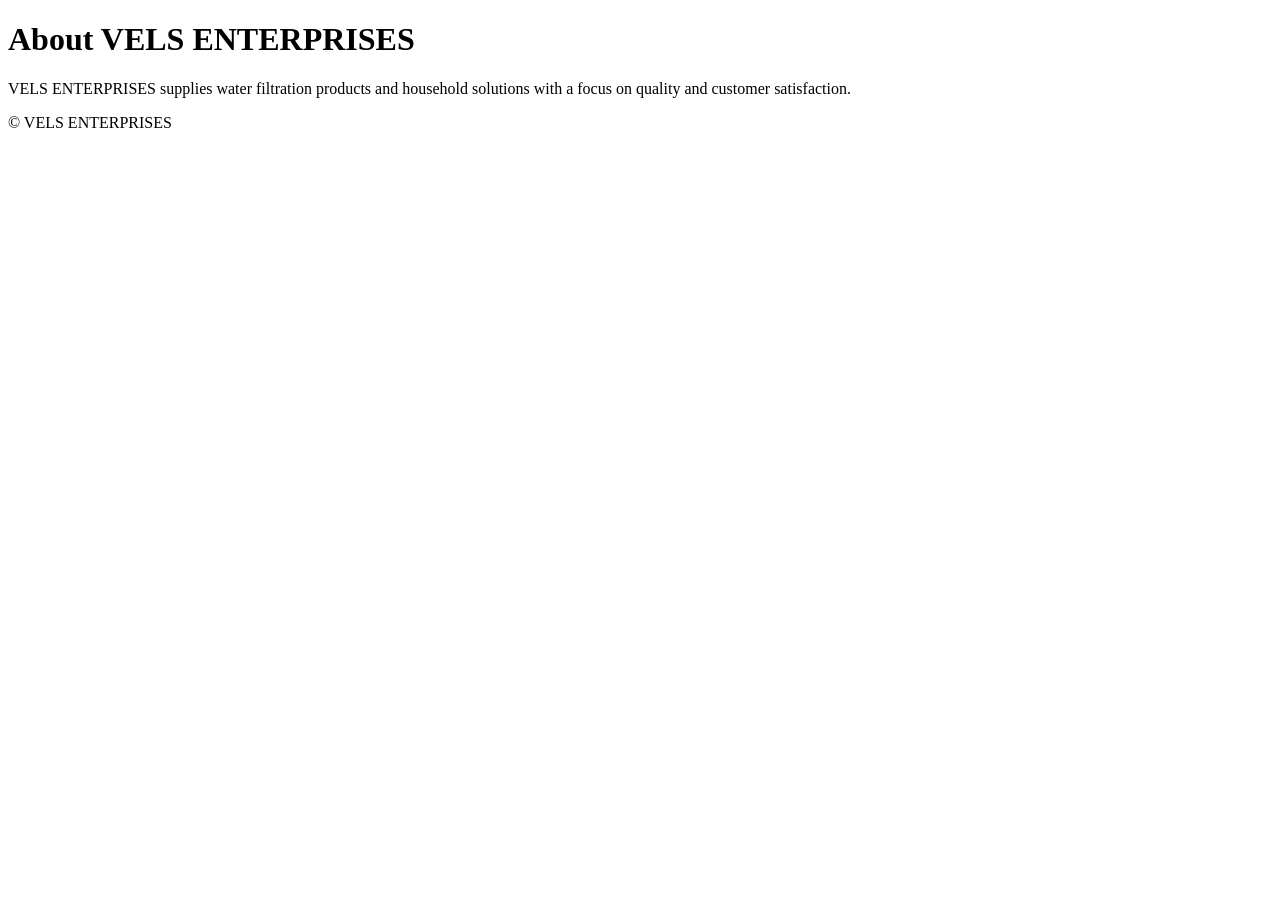
==== about.html @ da9112a2 "Add files via upload" ====
<!doctype html><html><head><link rel="stylesheet" href="css/style.css"><title>About</title></head><body><header><div class="container"><h1>About VELS ENTERPRISES</h1></div></header><main class="container"><p>VELS ENTERPRISES supplies water filtration products and household solutions with a focus on quality and customer satisfaction.</p></main><footer>© VELS ENTERPRISES</footer></body></html>
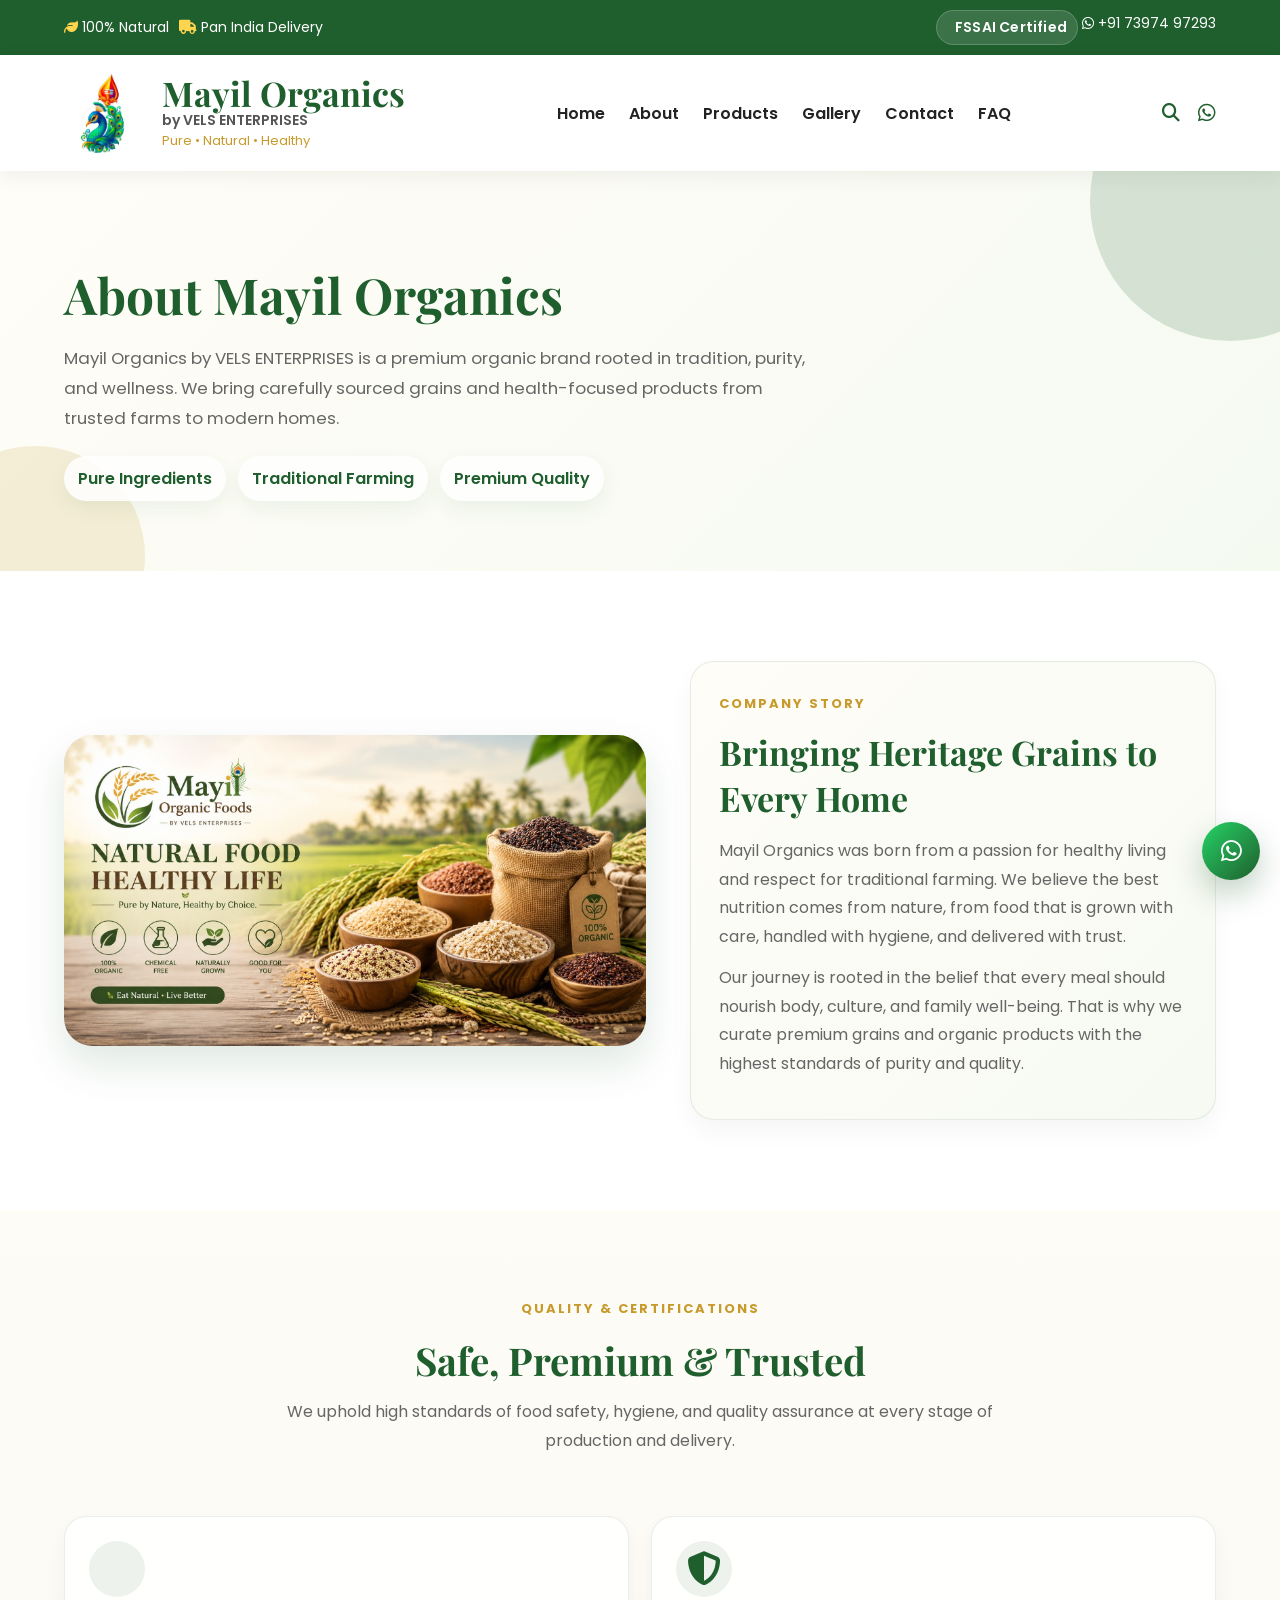
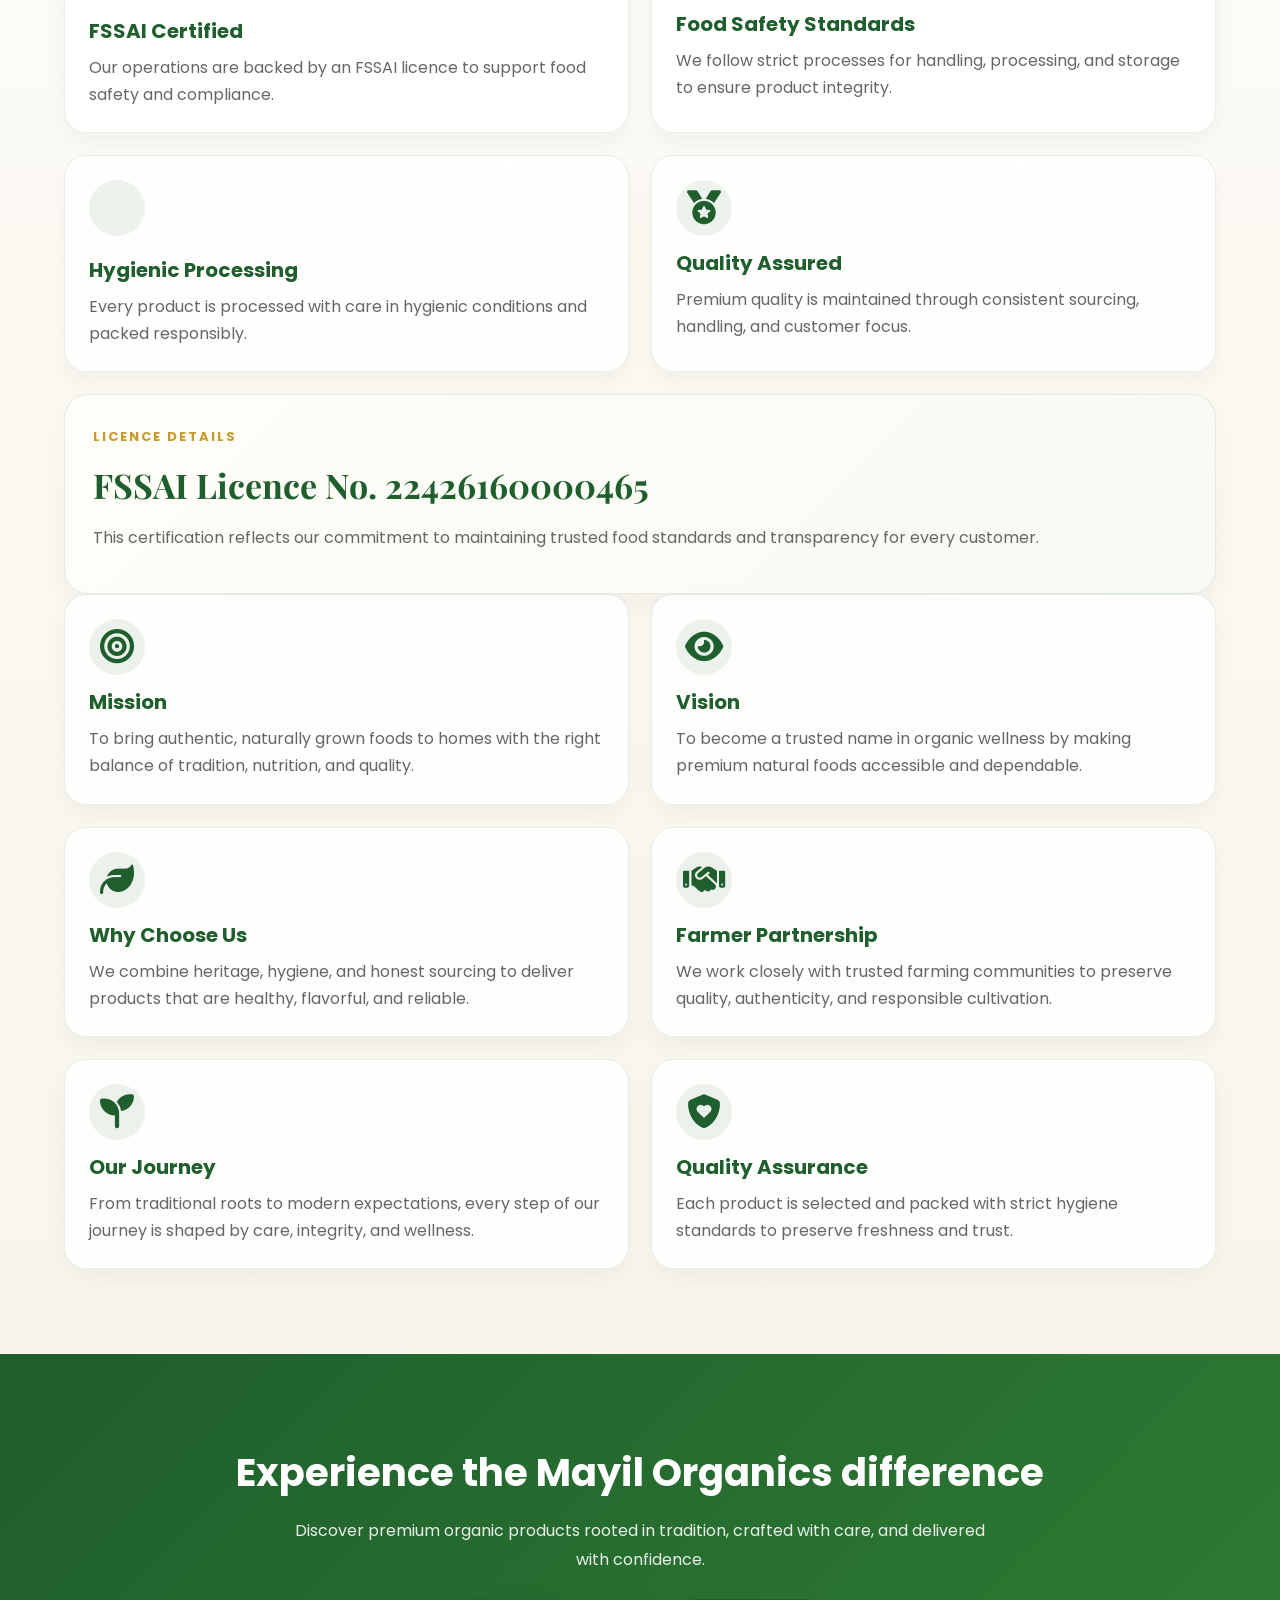
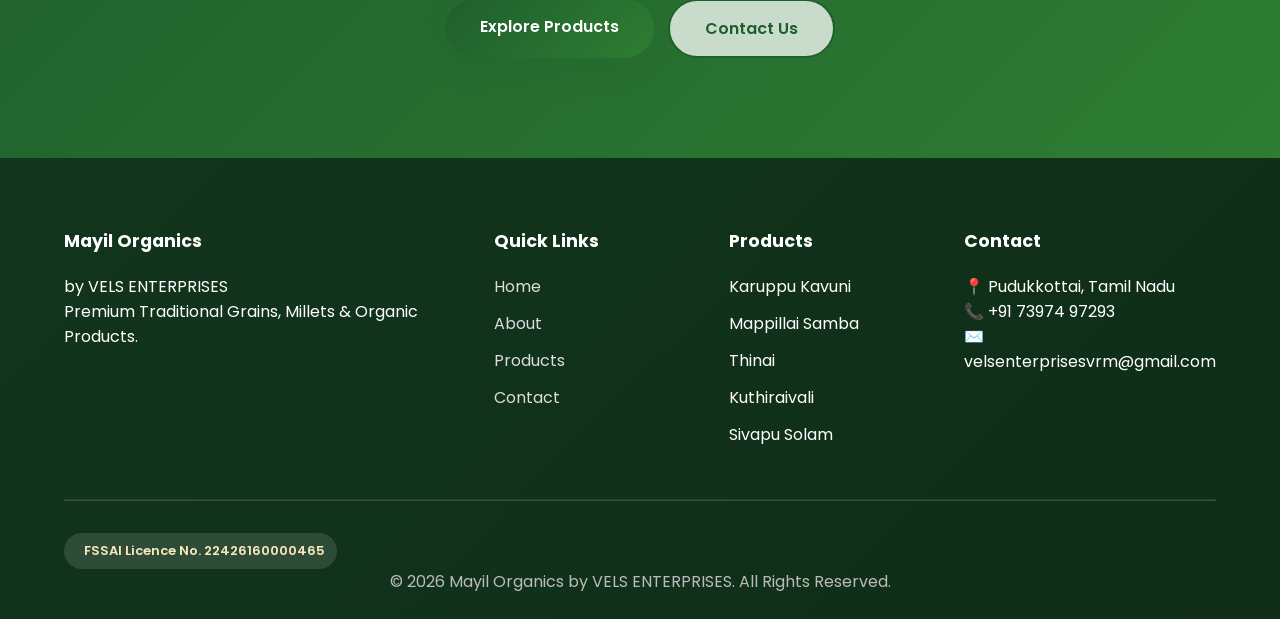
==== commit 03af80a1: "Add files via upload" ====
--- a/about.html
+++ b/about.html
@@ -1 +1,443 @@
-<!doctype html><html><head><link rel="stylesheet" href="css/style.css"><title>About</title></head><body><header><div class="container"><h1>About VELS ENTERPRISES</h1></div></header><main class="container"><p>VELS ENTERPRISES supplies water filtration products and household solutions with a focus on quality and customer satisfaction.</p></main><footer>© VELS ENTERPRISES</footer></body></html>+<!DOCTYPE html>
+<html lang="en">
+<head>
+    <meta charset="UTF-8">
+    <meta name="viewport" content="width=device-width, initial-scale=1.0">
+    <title>About Us | Mayil Organics</title>
+    <meta name="description" content="About Mayil Organics by VELS ENTERPRISES, a premium brand for traditional grains and organic wellness products.">
+    <link rel="preconnect" href="https://fonts.googleapis.com">
+    <link rel="preconnect" href="https://fonts.gstatic.com" crossorigin>
+    <link href="https://fonts.googleapis.com/css2?family=Poppins:wght@300;400;500;600;700&family=Playfair+Display:wght@600;700&display=swap" rel="stylesheet">
+    <link rel="stylesheet" href="https://cdnjs.cloudflare.com/ajax/libs/font-awesome/6.6.0/css/all.min.css">
+    <link rel="stylesheet" href="css/style.css">
+    <style>
+        body {
+            background: linear-gradient(180deg, #fffdf8 0%, #f8f5eb 100%);
+        }
+
+        .about-page header {
+            background: rgba(255,255,255,0.96);
+            backdrop-filter: blur(12px);
+            box-shadow: 0 8px 25px rgba(0,0,0,.06);
+        }
+
+        .about-hero {
+            padding: 90px 0 70px;
+            background: linear-gradient(135deg, #fffdf7 0%, #f5faf1 100%);
+            position: relative;
+            overflow: hidden;
+        }
+
+        .about-hero::before,
+        .about-hero::after {
+            content: '';
+            position: absolute;
+            border-radius: 50%;
+            opacity: .16;
+            pointer-events: none;
+        }
+
+        .about-hero::before {
+            width: 280px;
+            height: 280px;
+            background: #1f5e2d;
+            top: -110px;
+            right: -90px;
+        }
+
+        .about-hero::after {
+            width: 220px;
+            height: 220px;
+            background: #c79a2b;
+            bottom: -95px;
+            left: -75px;
+        }
+
+        .about-hero .container {
+            position: relative;
+            z-index: 1;
+        }
+
+        .about-hero h1 {
+            font-family: 'Playfair Display', serif;
+            font-size: clamp(2.2rem, 4vw, 3.1rem);
+            color: #1f5e2d;
+            margin-bottom: 16px;
+            max-width: 760px;
+        }
+
+        .about-hero p {
+            color: #666;
+            font-size: 1.05rem;
+            line-height: 1.8;
+            max-width: 760px;
+        }
+
+        .about-hero .hero-pills {
+            display: flex;
+            flex-wrap: wrap;
+            gap: 12px;
+            margin-top: 22px;
+        }
+
+        .about-hero .hero-pills span {
+            padding: 10px 14px;
+            border-radius: 999px;
+            background: rgba(255,255,255,0.84);
+            color: #1f5e2d;
+            font-weight: 600;
+            box-shadow: 0 8px 20px rgba(31,94,45,0.07);
+        }
+
+        .about-story {
+            padding: 90px 0;
+            background: #fff;
+        }
+
+        .about-grid {
+            display: grid;
+            grid-template-columns: 1.05fr 0.95fr;
+            gap: 44px;
+            align-items: center;
+        }
+
+        .about-image img {
+            border-radius: 28px;
+            height: 100%;
+            max-height: 520px;
+            object-fit: cover;
+            box-shadow: 0 18px 40px rgba(31,94,45,0.14);
+        }
+
+        .about-card {
+            background: linear-gradient(135deg, #fffdf8, #f6faf2);
+            border: 1px solid rgba(31,94,45,0.1);
+            border-radius: 24px;
+            padding: 28px;
+            box-shadow: 0 12px 24px rgba(0,0,0,.04);
+        }
+
+        .about-card span {
+            color: #c79a2b;
+            font-weight: 700;
+            letter-spacing: 2px;
+            text-transform: uppercase;
+            font-size: 13px;
+        }
+
+        .about-card h2 {
+            font-family: 'Playfair Display', serif;
+            color: #1f5e2d;
+            font-size: 34px;
+            margin: 14px 0 16px;
+        }
+
+        .about-card p {
+            color: #666;
+            line-height: 1.8;
+            margin-bottom: 12px;
+        }
+
+        .about-values {
+            padding: 85px 0;
+            background: linear-gradient(180deg, #fdfcf7 0%, #f8f5eb 100%);
+        }
+
+        .value-grid {
+            display: grid;
+            grid-template-columns: repeat(2, minmax(0, 1fr));
+            gap: 22px;
+        }
+
+        .value-card {
+            background: rgba(255,255,255,0.86);
+            border: 1px solid rgba(31,94,45,0.1);
+            border-radius: 22px;
+            padding: 24px;
+            transition: .35s ease;
+            box-shadow: 0 10px 20px rgba(0,0,0,.04);
+        }
+
+        .value-card:hover {
+            transform: translateY(-7px);
+            box-shadow: 0 18px 35px rgba(31,94,45,0.12);
+        }
+
+        .value-card i {
+            font-size: 34px;
+            color: #1f5e2d;
+            margin-bottom: 12px;
+            display: inline-flex;
+            width: 56px;
+            height: 56px;
+            align-items: center;
+            justify-content: center;
+            border-radius: 50%;
+            background: rgba(31,94,45,0.08);
+        }
+
+        .value-card h3 {
+            color: #1f5e2d;
+            margin-bottom: 8px;
+            font-size: 20px;
+        }
+
+        .value-card p {
+            color: #666;
+            line-height: 1.7;
+            margin: 0;
+        }
+
+        .cta-section {
+            padding: 90px 0 100px;
+            background: linear-gradient(135deg, #1f5e2d, #2e7d32);
+            color: #fff;
+            text-align: center;
+        }
+
+        .cta-section h2 {
+            font-size: clamp(1.8rem, 3vw, 2.45rem);
+            margin-bottom: 16px;
+        }
+
+        .cta-section p {
+            max-width: 720px;
+            margin: 0 auto 24px;
+            color: rgba(255,255,255,0.9);
+            line-height: 1.8;
+        }
+
+        .cta-section .cta-buttons {
+            display: flex;
+            justify-content: center;
+            gap: 14px;
+            flex-wrap: wrap;
+        }
+
+        @media (max-width: 900px) {
+            .about-grid {
+                grid-template-columns: 1fr;
+            }
+        }
+
+        @media (max-width: 768px) {
+            .about-hero,
+            .about-story,
+            .about-values,
+            .cta-section {
+                padding: 72px 0;
+            }
+
+            .value-grid {
+                grid-template-columns: 1fr;
+            }
+        }
+    </style>
+</head>
+<body class="about-page">
+<div class="page-loading"><div class="loader"></div></div>
+<div class="search-modal">
+    <div class="modal-card">
+        <div class="modal-head"><h3>Search Products</h3><button type="button" class="close" aria-label="Close search">✕</button></div>
+        <input type="text" placeholder="Search for products">
+        <div class="search-results"></div>
+    </div>
+</div>
+
+<div class="top-bar">
+    <div class="container">
+        <div class="top-left">
+            <span><i class="fa-solid fa-leaf"></i> 100% Natural</span>
+            <span><i class="fa-solid fa-truck"></i> Pan India Delivery</span>
+        </div>
+        <div class="top-right">
+            <span class="top-bar-badge"><i class="fa-solid fa-badge-check"></i> FSSAI Certified</span>
+            <i class="fa-brands fa-whatsapp"></i>
+            +91 73974 97293
+        </div>
+    </div>
+</div>
+
+<header>
+    <div class="container">
+        <nav>
+            <a href="index.html" class="logo">
+                <img src="images/logo.png" alt="Mayil Organics Logo">
+                <div class="logo-text">
+                    <h2>Mayil Organics</h2>
+                    <span>by VELS ENTERPRISES</span>
+                    <small>Pure • Natural • Healthy</small>
+                </div>
+            </a>
+            <ul>
+                <li><a href="index.html">Home</a></li>
+                <li><a href="about.html" class="active">About</a></li>
+                <li><a href="products.html">Products</a></li>
+                <li><a href="gallery.html">Gallery</a></li>
+                <li><a href="contact.html">Contact</a></li>
+                <li><a href="faq.html">FAQ</a></li>
+            </ul>
+            <div class="nav-icons">
+                <button class="search-btn" aria-label="Search products"><i class="fa-solid fa-magnifying-glass"></i></button>
+                <a href="https://wa.me/917397497293"><i class="fa-brands fa-whatsapp"></i></a>
+            </div>
+        </nav>
+    </div>
+</header>
+
+<section class="about-hero">
+    <div class="container">
+        <h1>About Mayil Organics</h1>
+        <p>Mayil Organics by VELS ENTERPRISES is a premium organic brand rooted in tradition, purity, and wellness. We bring carefully sourced grains and health-focused products from trusted farms to modern homes.</p>
+        <div class="hero-pills">
+            <span>Pure Ingredients</span>
+            <span>Traditional Farming</span>
+            <span>Premium Quality</span>
+        </div>
+    </div>
+</section>
+
+<section class="about-story">
+    <div class="container">
+        <div class="about-grid">
+            <div class="about-image">
+                <img src="images/hero-banner.jpg" alt="Organic farm and premium produce">
+            </div>
+            <div class="about-card">
+                <span>Company Story</span>
+                <h2>Bringing Heritage Grains to Every Home</h2>
+                <p>Mayil Organics was born from a passion for healthy living and respect for traditional farming. We believe the best nutrition comes from nature, from food that is grown with care, handled with hygiene, and delivered with trust.</p>
+                <p>Our journey is rooted in the belief that every meal should nourish body, culture, and family well-being. That is why we curate premium grains and organic products with the highest standards of purity and quality.</p>
+            </div>
+        </div>
+    </div>
+</section>
+
+<section class="about-values">
+    <div class="container">
+        <div class="section-title">
+            <span>QUALITY & CERTIFICATIONS</span>
+            <h2>Safe, Premium & Trusted</h2>
+            <p>We uphold high standards of food safety, hygiene, and quality assurance at every stage of production and delivery.</p>
+        </div>
+
+        <div class="value-grid">
+            <div class="value-card">
+                <i class="fa-solid fa-badge-check"></i>
+                <h3>FSSAI Certified</h3>
+                <p>Our operations are backed by an FSSAI licence to support food safety and compliance.</p>
+            </div>
+            <div class="value-card">
+                <i class="fa-solid fa-shield-halved"></i>
+                <h3>Food Safety Standards</h3>
+                <p>We follow strict processes for handling, processing, and storage to ensure product integrity.</p>
+            </div>
+            <div class="value-card">
+                <i class="fa-solid fa-sparkles"></i>
+                <h3>Hygienic Processing</h3>
+                <p>Every product is processed with care in hygienic conditions and packed responsibly.</p>
+            </div>
+            <div class="value-card">
+                <i class="fa-solid fa-medal"></i>
+                <h3>Quality Assured</h3>
+                <p>Premium quality is maintained through consistent sourcing, handling, and customer focus.</p>
+            </div>
+        </div>
+
+        <div class="about-card" style="margin-top:22px;">
+            <span>LICENCE DETAILS</span>
+            <h2>FSSAI Licence No. 22426160000465</h2>
+            <p>This certification reflects our commitment to maintaining trusted food standards and transparency for every customer.</p>
+        </div>
+
+        <div class="value-grid">
+            <div class="value-card">
+                <i class="fa-solid fa-bullseye"></i>
+                <h3>Mission</h3>
+                <p>To bring authentic, naturally grown foods to homes with the right balance of tradition, nutrition, and quality.</p>
+            </div>
+            <div class="value-card">
+                <i class="fa-solid fa-eye"></i>
+                <h3>Vision</h3>
+                <p>To become a trusted name in organic wellness by making premium natural foods accessible and dependable.</p>
+            </div>
+            <div class="value-card">
+                <i class="fa-solid fa-leaf"></i>
+                <h3>Why Choose Us</h3>
+                <p>We combine heritage, hygiene, and honest sourcing to deliver products that are healthy, flavorful, and reliable.</p>
+            </div>
+            <div class="value-card">
+                <i class="fa-solid fa-handshake"></i>
+                <h3>Farmer Partnership</h3>
+                <p>We work closely with trusted farming communities to preserve quality, authenticity, and responsible cultivation.</p>
+            </div>
+            <div class="value-card">
+                <i class="fa-solid fa-seedling"></i>
+                <h3>Our Journey</h3>
+                <p>From traditional roots to modern expectations, every step of our journey is shaped by care, integrity, and wellness.</p>
+            </div>
+            <div class="value-card">
+                <i class="fa-solid fa-shield-heart"></i>
+                <h3>Quality Assurance</h3>
+                <p>Each product is selected and packed with strict hygiene standards to preserve freshness and trust.</p>
+            </div>
+        </div>
+    </div>
+</section>
+
+<section class="cta-section">
+    <div class="container">
+        <h2>Experience the Mayil Organics difference</h2>
+        <p>Discover premium organic products rooted in tradition, crafted with care, and delivered with confidence.</p>
+        <div class="cta-buttons">
+            <a href="products.html" class="btn">Explore Products</a>
+            <a href="contact.html" class="btn-outline">Contact Us</a>
+        </div>
+    </div>
+</section>
+
+<footer>
+    <div class="container">
+        <div class="footer-grid">
+            <div>
+                <h3>Mayil Organics</h3>
+                <p>by VELS ENTERPRISES</p>
+                <p>Premium Traditional Grains, Millets & Organic Products.</p>
+            </div>
+            <div>
+                <h4>Quick Links</h4>
+                <ul>
+                    <li><a href="index.html">Home</a></li>
+                    <li><a href="about.html">About</a></li>
+                    <li><a href="products.html">Products</a></li>
+                    <li><a href="contact.html">Contact</a></li>
+                </ul>
+            </div>
+            <div>
+                <h4>Products</h4>
+                <ul>
+                    <li>Karuppu Kavuni</li>
+                    <li>Mappillai Samba</li>
+                    <li>Thinai</li>
+                    <li>Kuthiraivali</li>
+                    <li>Sivapu Solam</li>
+                </ul>
+            </div>
+            <div>
+                <h4>Contact</h4>
+                <p>📍 Pudukkottai, Tamil Nadu</p>
+                <p>📞 +91 73974 97293</p>
+                <p>✉️ velsenterprisesvrm@gmail.com</p>
+            </div>
+        </div>
+        <hr>
+        <div class="footer-badge"><i class="fa-solid fa-badge-check"></i> FSSAI Licence No. 22426160000465</div>
+<p class="copyright">© 2026 Mayil Organics by VELS ENTERPRISES. All Rights Reserved.</p>
+    </div>
+</footer>
+
+<a href="https://wa.me/917397497293" class="floating-whatsapp" aria-label="WhatsApp Enquiry"><i class="fa-brands fa-whatsapp"></i></a>
+
+<script src="js/script.js"></script>
+</body>
+</html>
--- a/css/style.css
+++ b/css/style.css
@@ -0,0 +1,1320 @@
+/* ==========================================
+   MAYIL ORGANICS
+   by VELS ENTERPRISES
+========================================== */
+
+@import url('https://fonts.googleapis.com/css2?family=Poppins:wght@300;400;500;600;700&family=Playfair+Display:wght@600;700&display=swap');
+
+:root{
+
+    --primary:#1F5E2D;
+    --secondary:#2E7D32;
+    --gold:#C79A2B;
+    --cream:#FFF9F1;
+    --white:#ffffff;
+    --black:#222;
+    --gray:#666;
+    --light:#F7F8F5;
+    --bg-soft:#fcfbf7;
+    --border:rgba(31,94,45,0.14);
+    --shadow:0 20px 45px rgba(17,52,30,0.12);
+    --shadow-soft:0 12px 28px rgba(17,52,30,0.08);
+
+}
+
+*{
+    margin:0;
+    padding:0;
+    box-sizing:border-box;
+}
+
+html{
+    scroll-behavior:smooth;
+}
+
+body{
+
+    font-family:'Poppins',sans-serif;
+
+    background:linear-gradient(180deg, #fffdf8 0%, var(--cream) 100%);
+
+    color:var(--black);
+
+    overflow-x:hidden;
+
+}
+
+::selection{
+    background:rgba(31,94,45,0.16);
+    color:var(--primary);
+}
+
+a{
+
+    text-decoration:none;
+
+    color:inherit;
+
+}
+
+img{
+
+    width:100%;
+
+    display:block;
+
+}
+
+.container{
+
+    width:90%;
+
+    max-width:1280px;
+
+    margin:auto;
+
+}
+
+/* ==========================
+      TOP BAR
+========================== */
+
+.top-bar{
+
+    background:var(--primary);
+
+    color:white;
+
+    padding:10px 0;
+
+    font-size:14px;
+
+}
+
+.top-bar .container{
+
+    display:flex;
+
+    justify-content:space-between;
+    flex-wrap:wrap;
+    gap:10px;
+    align-items:center;
+
+}
+
+.top-left{
+    display:flex;
+    flex-wrap:wrap;
+    align-items:center;
+    gap:10px;
+}
+
+.top-left span{
+
+    margin-right:0;
+
+}
+
+.top-left i{
+
+    color:#ffd54f;
+
+}
+
+.top-bar-badge{
+    display:inline-flex;
+    align-items:center;
+    gap:8px;
+    padding:6px 10px;
+    border-radius:999px;
+    background:rgba(255,255,255,0.13);
+    border:1px solid rgba(255,255,255,0.18);
+    font-weight:600;
+    letter-spacing:0.2px;
+}
+
+.top-bar-badge i{
+    color:#ffd54f;
+}
+
+/* ==========================
+      HEADER
+========================== */
+
+header{
+    position:sticky;
+    top:0;
+    z-index:999;
+    background:rgba(255,255,255,0.94);
+    backdrop-filter:blur(12px);
+    box-shadow:0 8px 25px rgba(0,0,0,.06);
+}
+
+nav{
+
+    display:flex;
+
+    justify-content:space-between;
+
+    align-items:center;
+
+    padding:18px 0;
+
+    position:relative;
+
+}
+
+.logo{
+    display:flex;
+    align-items:center;
+    gap:18px;
+    text-decoration:none;
+    color:inherit;
+}
+
+.logo:hover{
+    opacity:0.95;
+}
+
+.logo img{
+    width:80px;
+    height:80px;
+    object-fit:contain;
+}
+
+.logo-text{
+    display:flex;
+    flex-direction:column;
+}
+
+.logo-text h2{
+    font-family:'Playfair Display',serif;
+    color:var(--primary);
+    font-size:34px;
+    margin:0;
+    line-height:1;
+}
+
+.logo-text span{
+    font-size:14px;
+    color:#555;
+    font-weight:600;
+}
+
+.logo-text small{
+    color:var(--gold);
+    font-size:13px;
+}
+
+.nav-links{
+    display:flex;
+    align-items:center;
+    gap:24px;
+}
+
+nav ul{
+
+    display:flex;
+
+    list-style:none;
+
+    gap:24px;
+
+}
+
+nav ul li{
+
+    font-weight:600;
+
+}
+
+nav ul li a{
+
+    transition:.3s;
+    position:relative;
+
+}
+
+nav ul li a:hover{
+
+    color:var(--primary);
+
+}
+
+nav ul li a::after{
+    content:'';
+    position:absolute;
+    left:0;
+    bottom:-6px;
+    width:0;
+    height:2px;
+    background:var(--primary);
+    transition:.3s;
+}
+
+nav ul li a:hover::after{
+    width:100%;
+}
+
+.nav-icons{
+
+    display:flex;
+
+    gap:18px;
+
+    font-size:20px;
+
+    color:var(--primary);
+
+}
+
+.menu-toggle{
+    display:none;
+    flex-direction:column;
+    gap:5px;
+    background:transparent;
+    border:none;
+    cursor:pointer;
+    padding:6px;
+}
+
+.menu-toggle span{
+    width:24px;
+    height:2px;
+    background:var(--primary);
+    border-radius:2px;
+    transition:.3s;
+}
+
+/* ==========================
+       HERO
+========================== */
+
+.hero{
+    padding:110px 0 110px;
+    background:linear-gradient(135deg,#fffdf7 0%,#f3f9f2 50%,#ebf7e7 100%);
+    position:relative;
+    overflow:hidden;
+}
+
+.hero::before,
+.hero::after{
+    content:'';
+    position:absolute;
+    border-radius:50%;
+    opacity:.14;
+    pointer-events:none;
+}
+
+.hero::before{
+    width:360px;
+    height:360px;
+    background:var(--primary);
+    top:-140px;
+    right:-120px;
+}
+
+.hero::after{
+    width:260px;
+    height:260px;
+    background:var(--gold);
+    bottom:-110px;
+    left:-90px;
+}
+
+.hero-content{
+    display:grid;
+    grid-template-columns:1.04fr 0.96fr;
+    align-items:center;
+    gap:70px;
+    position:relative;
+    z-index:1;
+}
+
+.hero-left{
+    display:flex;
+    flex-direction:column;
+    gap:18px;
+}
+
+.hero h5{
+    color:var(--gold);
+    letter-spacing:3px;
+    margin-bottom:5px;
+    font-size:13px;
+    font-weight:700;
+    text-transform:uppercase;
+}
+
+.hero h1{
+    font-family:'Playfair Display',serif;
+    font-size:clamp(2.3rem, 4.4vw, 4.1rem);
+    line-height:1.05;
+    color:var(--primary);
+    max-width:620px;
+    margin:0;
+}
+
+.hero p{
+    color:#666;
+    line-height:1.8;
+    font-size:1.02rem;
+    max-width:600px;
+    margin:0;
+}
+
+.hero-right{
+    display:flex;
+    justify-content:center;
+}
+
+.hero-visual-card{
+    position:relative;
+    width:min(100%, 500px);
+}
+
+.hero-visual-card img{
+    border-radius:32px;
+    box-shadow:var(--shadow);
+    border:8px solid rgba(255,255,255,0.75);
+    min-height:420px;
+    object-fit:cover;
+}
+
+.hero-floating-card{
+    position:absolute;
+    left:-22px;
+    bottom:24px;
+    background:rgba(255,255,255,0.95);
+    border:1px solid rgba(31,94,45,0.12);
+    border-radius:20px;
+    padding:16px 18px;
+    box-shadow:var(--shadow-soft);
+    max-width:240px;
+}
+
+.hero-floating-card span{
+    display:block;
+    color:var(--gold);
+    font-size:11px;
+    font-weight:700;
+    letter-spacing:2px;
+    text-transform:uppercase;
+    margin-bottom:8px;
+}
+
+.hero-floating-card strong{
+    color:var(--primary);
+    font-size:1rem;
+    line-height:1.5;
+}
+
+.trust-strip{
+    margin-top:-28px;
+    position:relative;
+    z-index:2;
+    padding-bottom:40px;
+}
+
+.trust-strip .container{
+    background:rgba(255,255,255,0.95);
+    box-shadow:var(--shadow-soft);
+    border:1px solid rgba(31,94,45,0.08);
+    border-radius:24px;
+    padding:24px 28px;
+    display:grid;
+    grid-template-columns:repeat(3, minmax(0, 1fr));
+    gap:16px;
+}
+
+.trust-item{
+    display:flex;
+    align-items:center;
+    gap:10px;
+    color:var(--primary);
+    font-weight:600;
+    padding:10px 12px;
+    background:linear-gradient(135deg, #f7f9f2, #fffdf8);
+    border-radius:16px;
+}
+
+.trust-item i{
+    color:var(--gold);
+    font-size:16px;
+}
+
+.hero-buttons{
+    display:flex;
+    gap:15px;
+    flex-wrap:wrap;
+    margin-top:6px;
+}
+
+.hero-highlights{
+    display:flex;
+    flex-wrap:wrap;
+    gap:12px;
+    margin-top:8px;
+}
+
+.hero-highlights span{
+    display:inline-flex;
+    align-items:center;
+    gap:8px;
+    padding:10px 14px;
+    border-radius:999px;
+    background:rgba(255,255,255,0.88);
+    color:var(--primary);
+    font-size:14px;
+    box-shadow:0 8px 20px rgba(31,94,45,0.08);
+}
+
+.hero-highlights i{
+    color:var(--gold);
+}
+
+/* ==========================
+      BUTTONS
+========================== */
+
+.btn{
+
+    display:inline-block;
+
+    background:linear-gradient(135deg, var(--primary), var(--secondary));
+
+    color:white;
+
+    padding:15px 35px;
+
+    border-radius:50px;
+
+    font-weight:600;
+
+    transition:.4s;
+
+    box-shadow:0 12px 28px rgba(31,94,45,0.2);
+
+}
+
+.btn:hover{
+
+    background:linear-gradient(135deg, var(--secondary), var(--gold));
+
+    transform:translateY(-3px);
+
+}
+
+.btn-outline{
+
+    display:inline-block;
+
+    border:2px solid var(--primary);
+
+    color:var(--primary);
+
+    padding:15px 35px;
+
+    border-radius:50px;
+
+    font-weight:600;
+
+    transition:.4s;
+
+    background:rgba(255,255,255,0.75);
+
+}
+
+.btn-outline:hover{
+
+    background:var(--primary);
+
+    color:white;
+
+    transform:translateY(-3px);
+
+}
+
+/* ==========================
+      SECTION TITLE
+========================== */
+
+.section-title{
+    text-align:center;
+    margin-bottom:60px;
+}
+
+.section-title span{
+    color:var(--gold);
+    font-weight:700;
+    letter-spacing:2px;
+    text-transform:uppercase;
+    font-size:13px;
+}
+
+.section-title h2{
+    font-family:'Playfair Display',serif;
+    font-size:clamp(1.9rem, 3vw, 2.6rem);
+    color:var(--primary);
+    margin:14px 0 12px;
+}
+
+.section-title p{
+    color:var(--gray);
+    max-width:720px;
+    margin:auto;
+    line-height:1.8;
+}
+
+/* ==========================
+      FEATURED PRODUCTS
+========================== */
+
+.featured-products{
+    padding:100px 0;
+    background:linear-gradient(180deg, #ffffff 0%, #fcfbf7 100%);
+}
+
+.product-grid{
+    display:grid;
+    grid-template-columns:repeat(auto-fit,minmax(250px,1fr));
+    gap:30px;
+    align-items:stretch;
+}
+
+.product-card{
+    background:rgba(255,255,255,0.86);
+    backdrop-filter:blur(16px);
+    border-radius:24px;
+    overflow:hidden;
+    box-shadow:var(--shadow-soft);
+    transition:.4s;
+    border:1px solid var(--border);
+    position:relative;
+    display:flex;
+    flex-direction:column;
+    height:100%;
+}
+
+.product-card::before{
+    content:'';
+    position:absolute;
+    inset:0;
+    background:linear-gradient(135deg, rgba(31,94,45,0.03), transparent 70%);
+    pointer-events:none;
+}
+
+.product-card:hover{
+    transform:translateY(-10px);
+    box-shadow:0 24px 45px rgba(31,94,45,0.16);
+    border-color:rgba(31,94,45,0.2);
+}
+
+.product-media{
+    position:relative;
+    background:linear-gradient(135deg,#fffdf7,#f4f9f0);
+    padding:20px;
+}
+
+.best-seller{
+    position:absolute;
+    top:16px;
+    left:16px;
+    background:linear-gradient(135deg,var(--gold),#f2c95a);
+    color:#fff;
+    font-size:11px;
+    font-weight:700;
+    letter-spacing:1.2px;
+    padding:8px 12px;
+    border-radius:999px;
+    text-transform:uppercase;
+    box-shadow:0 8px 18px rgba(199,154,43,0.25);
+}
+
+.cert-badge{
+    display:inline-flex;
+    align-items:center;
+    gap:6px;
+    background:linear-gradient(135deg,var(--gold),#f2c95a);
+    color:#fff;
+    padding:6px 10px;
+    border-radius:999px;
+    font-size:11px;
+    font-weight:700;
+    letter-spacing:1px;
+    text-transform:uppercase;
+    box-shadow:0 8px 18px rgba(199,154,43,0.22);
+}
+
+.product-card .cert-badge{
+    position:absolute;
+    top:14px;
+    right:14px;
+    z-index:2;
+}
+
+.product-card img{
+    height:260px;
+    object-fit:contain;
+    transition:.4s;
+}
+
+.product-card:hover img{
+    transform:scale(1.03);
+}
+
+.product-info{
+    padding:24px;
+    display:flex;
+    flex-direction:column;
+    gap:12px;
+    flex:1;
+}
+
+.product-top{
+    display:flex;
+    justify-content:space-between;
+    align-items:flex-start;
+    gap:10px;
+}
+
+.product-info h3{
+    color:var(--primary);
+    font-size:20px;
+    margin-bottom:0;
+}
+
+.product-tag{
+    color:var(--gold);
+    font-size:12px;
+    font-weight:700;
+    text-transform:uppercase;
+    letter-spacing:1px;
+    white-space:nowrap;
+}
+
+.product-info p{
+    color:var(--gray);
+    line-height:1.6;
+    margin-bottom:4px;
+}
+
+.product-badges{
+    margin-top:2px;
+}
+
+.pill{
+    display:inline-block;
+    padding:7px 12px;
+    border-radius:999px;
+    font-size:12px;
+    font-weight:700;
+    letter-spacing:0.5px;
+}
+
+.natural-pill{
+    background:rgba(31,94,45,0.1);
+    color:var(--primary);
+}
+
+.product-rating{
+    display:flex;
+    align-items:center;
+    gap:8px;
+    color:var(--gold);
+    font-weight:600;
+}
+
+.stars{letter-spacing:1px;}
+
+.rating-text{color:var(--primary);font-size:14px;}
+
+.product-actions{
+    display:flex;
+    flex-wrap:wrap;
+    gap:10px;
+    margin-top:auto;
+}
+
+.product-btn{
+    display:inline-flex;
+    align-items:center;
+    justify-content:center;
+    gap:8px;
+    padding:11px 16px;
+    border-radius:999px;
+    background:var(--primary);
+    color:white;
+    transition:.3s;
+    font-size:14px;
+    font-weight:600;
+    text-align:center;
+}
+
+.product-btn:hover{
+    background:var(--gold);
+    transform:translateY(-2px);
+}
+
+.whatsapp-btn{background:linear-gradient(135deg,#25D366,#1fb85b);}
+
+.outline-btn{
+    background:transparent;
+    color:var(--primary);
+    border:1px solid rgba(31,94,45,0.2);
+}
+
+.outline-btn:hover{
+    background:var(--primary);
+    color:#fff;
+}
+
+@media(max-width:768px){
+    .product-actions{
+        flex-direction:column;
+    }
+
+    .product-btn{
+        width:100%;
+    }
+}
+
+/* ==========================
+      ABOUT MAYIL ORGANICS
+========================== */
+
+.about-premium{
+    padding:100px 0;
+    background:linear-gradient(180deg, #fffdf8 0%, var(--cream) 100%);
+}
+
+.about-premium-grid{
+    display:grid;
+    grid-template-columns:1.02fr 0.98fr;
+    gap:50px;
+    align-items:center;
+}
+
+.about-premium-image img{
+    width:100%;
+    height:100%;
+    max-height:520px;
+    object-fit:cover;
+    border-radius:28px;
+    box-shadow:var(--shadow);
+}
+
+.about-premium-content span{
+    color:var(--gold);
+    font-weight:700;
+    letter-spacing:2px;
+    text-transform:uppercase;
+    font-size:13px;
+}
+
+.about-premium-content h2{
+    font-family:'Playfair Display',serif;
+    color:var(--primary);
+    font-size:clamp(1.9rem, 3.2vw, 2.6rem);
+    margin:16px 0 18px;
+}
+
+.about-premium-content p{
+    color:var(--gray);
+    line-height:1.8;
+    margin-bottom:16px;
+}
+
+.about-premium-features{
+    display:grid;
+    grid-template-columns:1fr 1fr;
+    gap:14px;
+    margin:24px 0 28px;
+}
+
+.about-feature-item{
+    display:flex;
+    align-items:center;
+    gap:10px;
+    background:rgba(255,255,255,0.86);
+    padding:12px 14px;
+    border-radius:999px;
+    color:var(--primary);
+    font-weight:600;
+    box-shadow:0 8px 18px rgba(31,94,45,0.06);
+}
+
+.about-feature-item i{color:var(--gold);}
+
+.about-premium-buttons{display:flex;flex-wrap:wrap;gap:14px;}
+
+/* ==========================
+      OUR PROMISE
+========================== */
+
+.our-promise{
+    padding:100px 0;
+    background:linear-gradient(180deg, #fdfcf7 0%, var(--cream) 100%);
+}
+
+.promise-grid{
+    display:grid;
+    grid-template-columns:repeat(4, 1fr);
+    gap:24px;
+}
+
+.promise-card{
+    background:rgba(255,255,255,0.9);
+    border:1px solid rgba(31,94,45,0.1);
+    border-radius:24px;
+    padding:34px 24px;
+    text-align:center;
+    box-shadow:var(--shadow-soft);
+    transition:.4s;
+    position:relative;
+    overflow:hidden;
+}
+
+.promise-card::before{
+    content:'';
+    position:absolute;
+    inset:0;
+    background:linear-gradient(135deg, rgba(31,94,45,0.06), transparent 80%);
+    pointer-events:none;
+}
+
+.promise-card:hover{
+    transform:translateY(-8px);
+    box-shadow:0 18px 35px rgba(31,94,45,0.14);
+}
+
+.promise-card i{
+    font-size:42px;
+    color:var(--primary);
+    margin-bottom:16px;
+    display:inline-flex;
+    align-items:center;
+    justify-content:center;
+    width:68px;
+    height:68px;
+    border-radius:50%;
+    background:rgba(31,94,45,0.08);
+}
+
+.promise-card h3{
+    color:var(--primary);
+    margin-bottom:10px;
+    font-size:20px;
+}
+
+.promise-card p{color:var(--gray);line-height:1.7;}
+
+/* ==========================
+      WHY CHOOSE US
+========================== */
+
+.why-us{
+    padding:100px 0;
+    background:linear-gradient(180deg, var(--cream) 0%, #f8f6ee 100%);
+}
+
+.features-grid{
+    display:grid;
+    grid-template-columns:repeat(auto-fit, minmax(220px, 1fr));
+    gap:24px;
+}
+
+.feature-box{
+    background:rgba(255,255,255,0.9);
+    backdrop-filter:blur(10px);
+    padding:38px 24px;
+    border-radius:24px;
+    text-align:center;
+    transition:.4s;
+    border:1px solid rgba(31,94,45,0.1);
+    box-shadow:var(--shadow-soft);
+    position:relative;
+    overflow:hidden;
+}
+
+.feature-box::before{
+    content:'';
+    position:absolute;
+    inset:0;
+    background:linear-gradient(135deg, rgba(31,94,45,0.06), transparent 70%);
+    pointer-events:none;
+}
+
+.feature-box:hover{
+    transform:translateY(-8px) scale(1.01);
+    box-shadow:0 18px 35px rgba(31,94,45,0.15);
+    border-color:rgba(31,94,45,0.2);
+}
+
+.feature-box i{
+    font-size:42px;
+    color:var(--gold);
+    margin-bottom:18px;
+    display:inline-flex;
+    align-items:center;
+    justify-content:center;
+    width:64px;
+    height:64px;
+    border-radius:50%;
+    background:rgba(199,154,43,0.12);
+}
+
+.feature-box h3{color:var(--primary);margin-bottom:10px;font-size:20px;}
+.feature-box p{color:var(--gray);line-height:1.7;}
+
+/* ==========================
+      ABOUT SECTION
+========================== */
+
+.about-home{padding:100px 0;background:#fff;}
+.about-grid{display:grid;grid-template-columns:1fr 1fr;gap:70px;align-items:center;}
+.about-image img{border-radius:28px;box-shadow:var(--shadow);}
+.about-content span{color:var(--gold);font-weight:700;letter-spacing:2px;font-size:13px;}
+.about-content h2{font-family:'Playfair Display',serif;color:var(--primary);font-size:clamp(1.9rem, 3.4vw, 2.8rem);margin:20px 0;}
+.about-content p{color:var(--gray);line-height:1.9;margin-bottom:25px;}
+
+/* ==========================
+      CATEGORIES
+========================== */
+
+.categories{padding:100px 0;background:var(--light);}
+.category-grid{display:grid;grid-template-columns:repeat(4,1fr);gap:30px;}
+.category-card{background:#fff;text-align:center;padding:45px 25px;border-radius:24px;transition:.4s;box-shadow:var(--shadow-soft);border:1px solid rgba(31,94,45,0.08);}
+.category-card:hover{transform:translateY(-10px);background:linear-gradient(135deg, var(--primary), var(--secondary));color:#fff;}
+.category-card i{font-size:48px;color:var(--gold);margin-bottom:20px;}
+.category-card:hover i{color:#fff;}
+.category-card h3{margin-bottom:10px;}
+
+/* ==========================
+      TESTIMONIALS
+========================== */
+
+.testimonials{padding:100px 0;background:#fff;}
+.testimonial-grid{display:grid;grid-template-columns:repeat(3,1fr);gap:30px;}
+.testimonial-card{background:linear-gradient(135deg, var(--cream), #f8fdf7);padding:40px;border-radius:24px;transition:.4s;box-shadow:var(--shadow-soft);}
+.testimonial-card:hover{transform:translateY(-8px);box-shadow:var(--shadow);}
+.testimonial-card i{font-size:38px;color:var(--gold);margin-bottom:20px;}
+.testimonial-card h4{color:#ff9800;margin-top:20px;}
+
+/* ==========================
+      CONTACT CTA
+========================== */
+
+.contact-cta{padding:90px 0;background:linear-gradient(135deg,var(--primary),var(--secondary));text-align:center;color:#fff;position:relative;}
+.contact-cta::before{content:'';position:absolute;inset:0;background:url('data:image/svg+xml,<svg xmlns="http://www.w3.org/2000/svg" viewBox="0 0 100 100"><circle cx="80" cy="20" r="18" fill="rgba(255,255,255,0.08)"/><circle cx="20" cy="80" r="28" fill="rgba(255,255,255,0.08)"/></svg>');opacity:.8;pointer-events:none;}
+.contact-cta h2{font-size:clamp(1.9rem, 3.2vw, 2.8rem);margin-bottom:20px;position:relative;z-index:1;}
+.contact-cta p{margin-bottom:35px;font-size:18px;position:relative;z-index:1;}
+.cta-buttons{display:flex;justify-content:center;gap:20px;position:relative;z-index:1;}
+
+/* ==========================
+      FOOTER
+========================== */
+
+footer{
+    background:linear-gradient(135deg,#12351d 0%, #0f2d18 100%);
+    color:#fff;
+    padding:70px 0 25px;
+}
+
+.footer-grid{
+    display:grid;
+    grid-template-columns:2fr 1fr 1fr 1fr;
+    gap:40px;
+}
+
+.footer-grid h3,
+.footer-grid h4{
+    margin-bottom:20px;
+    font-size:1.1rem;
+}
+
+.footer-grid ul{list-style:none;}
+.footer-grid ul li{margin-bottom:12px;}
+.footer-grid a{color:#ddd;transition:.3s;}
+.footer-grid a:hover{color:#fff;}
+
+footer hr{margin:40px 0 20px;border-color:rgba(255,255,255,.15);}
+
+.footer-badge{
+    display:inline-flex;
+    align-items:center;
+    gap:8px;
+    margin-top:12px;
+    background:rgba(255,255,255,0.12);
+    padding:8px 12px;
+    border-radius:999px;
+    color:#f8e8b8;
+    font-size:13px;
+    font-weight:600;
+}
+
+.copyright{text-align:center;color:#bbb;}
+
+/* ==========================
+      WHATSAPP
+========================== */
+
+.floating-whatsapp{
+    position:fixed;
+    right:25px;
+    bottom:25px;
+    width:68px;
+    height:68px;
+    background:#25D366;
+    color:#fff;
+    border-radius:50%;
+    display:flex;
+    align-items:center;
+    justify-content:center;
+    font-size:30px;
+    box-shadow:0 12px 25px rgba(0,0,0,.25);
+    z-index:999;
+    transition:.3s;
+}
+
+.floating-whatsapp:hover{
+    transform:scale(1.08);
+}
+
+.reveal{
+    opacity:0;
+    transform:translateY(25px);
+    transition:opacity .7s ease, transform .7s ease;
+}
+
+.reveal.show{
+    opacity:1;
+    transform:translateY(0);
+}
+
+/* ==========================
+      RESPONSIVE
+========================== */
+
+@media(max-width:992px){
+
+.hero-content,
+.about-grid{
+    grid-template-columns:1fr;
+    text-align:center;
+}
+
+.hero h1,
+.hero p{
+    margin-left:auto;
+    margin-right:auto;
+}
+
+.hero-buttons,
+.hero-highlights{
+    justify-content:center;
+}
+
+.features-grid,
+.category-grid,
+.testimonial-grid,
+.footer-grid{
+    grid-template-columns:1fr 1fr;
+}
+
+.hero h1{font-size:48px;}
+
+.hero-floating-card{
+    position:static;
+    margin-top:16px;
+    max-width:none;
+}
+
+}
+
+@media(max-width:860px){
+    .menu-toggle{
+        display:flex;
+    }
+
+    .nav-links{
+        display:none;
+        position:absolute;
+        top:calc(100% + 10px);
+        right:0;
+        flex-direction:column;
+        align-items:flex-start;
+        background:rgba(255,255,255,0.98);
+        padding:20px;
+        border-radius:18px;
+        box-shadow:0 16px 35px rgba(0,0,0,.12);
+        min-width:220px;
+    }
+
+    .nav-links.active{
+        display:flex;
+    }
+
+    nav ul{
+        flex-direction:column;
+        gap:14px;
+    }
+
+    .nav-icons{
+        margin-top:8px;
+    }
+}
+
+@media(max-width:768px){
+
+.trust-strip .container{
+    grid-template-columns:1fr;
+}
+
+.features-grid,
+.category-grid,
+.testimonial-grid,
+.footer-grid{
+    grid-template-columns:1fr;
+}
+
+.hero{
+    padding:80px 0 90px;
+}
+
+.hero h1{font-size:36px;}
+.section-title h2{font-size:32px;}
+.about-content h2{font-size:34px;}
+.contact-cta h2{font-size:32px;}
+
+.cta-buttons,
+.hero-buttons{flex-direction:column;}
+
+.btn,
+.btn-outline{width:100%;text-align:center;}
+
+.hero-highlights span{width:100%;justify-content:center;}
+.logo img{width:64px;height:64px;}
+.logo-text h2{font-size:26px;}
+.hero-visual-card img{min-height:280px;}
+}
+
+/* ==========================
+   SHARED PREMIUM ENHANCEMENTS
+========================== */
+
+body{transition:opacity .3s ease;}
+
+.page-loading{
+    position:fixed;
+    inset:0;
+    background:rgba(255,253,248,0.95);
+    display:grid;
+    place-items:center;
+    z-index:9999;
+    transition:opacity .35s ease, visibility .35s ease;
+}
+
+.page-loading.fade-out{opacity:0;visibility:hidden;}
+
+.page-loading .loader{
+    width:54px;
+    height:54px;
+    border:4px solid rgba(31,94,45,0.15);
+    border-top-color:#1f5e2d;
+    border-radius:50%;
+    animation:spin 1s linear infinite;
+}
+
+@keyframes spin{to{transform:rotate(360deg);}}
+
+.breadcrumb{
+    display:flex;
+    align-items:center;
+    gap:8px;
+    flex-wrap:wrap;
+    padding:20px 0 0;
+    color:#6b6b6b;
+    font-size:14px;
+}
+
+.breadcrumb a{color:#1f5e2d;text-decoration:none;font-weight:600;}
+.breadcrumb span:last-child{color:#444;}
+
+.search-btn,
+.nav-icons .search-btn{
+    border:none;
+    background:transparent;
+    color:#1f5e2d;
+    font-size:18px;
+    cursor:pointer;
+    padding:0;
+}
+
+.search-modal{
+    position:fixed;
+    inset:0;
+    background:rgba(8,15,10,0.7);
+    display:none;
+    align-items:flex-start;
+    justify-content:center;
+    padding:24px;
+    z-index:1200;
+}
+
+.search-modal.active{display:flex;}
+
+.search-modal .modal-card{
+    width:min(680px,100%);
+    background:#fffdf8;
+    border-radius:24px;
+    padding:24px;
+    box-shadow:0 18px 45px rgba(0,0,0,0.2);
+    border:1px solid rgba(31,94,45,0.12);
+}
+
+.search-modal .modal-head{display:flex;justify-content:space-between;align-items:center;margin-bottom:12px;}
+.search-modal input{
+    width:100%;
+    border:1px solid rgba(31,94,45,0.16);
+    border-radius:999px;
+    padding:12px 16px;
+    font:inherit;
+    margin-bottom:12px;
+}
+
+.search-results{display:grid;gap:10px;max-height:300px;overflow:auto;}
+.search-results a{display:block;padding:12px 14px;border-radius:12px;background:#fff;color:#1f5e2d;text-decoration:none;border:1px solid rgba(31,94,45,0.08);} 
+.search-results a:hover{background:#f7f5ef;}
+
+.floating-whatsapp{
+    position:fixed;
+    right:20px;
+    bottom:20px;
+    width:58px;
+    height:58px;
+    border-radius:50%;
+    display:grid;
+    place-items:center;
+    background:linear-gradient(135deg,#25d366,#1f5e2d);
+    color:#fff;
+    box-shadow:0 14px 30px rgba(31,94,45,0.28);
+    z-index:1000;
+    text-decoration:none;
+    font-size:24px;
+    animation:pulse 2s infinite;
+}
+
+.floating-whatsapp.pulse{transform:scale(1.04);}
+
+@keyframes pulse{0%,100%{transform:scale(1);}50%{transform:scale(1.06);}}
+
+.product-nav{display:flex;justify-content:space-between;gap:12px;flex-wrap:wrap;margin-top:20px;}
+.product-nav .detail-btn{min-width:170px;}
+
+@media (max-width:640px){
+    .search-modal{padding:12px;}
+    .search-modal .modal-card{padding:16px;}
+    .product-nav{flex-direction:column;}
+    .product-nav .detail-btn{width:100%;}
+}
